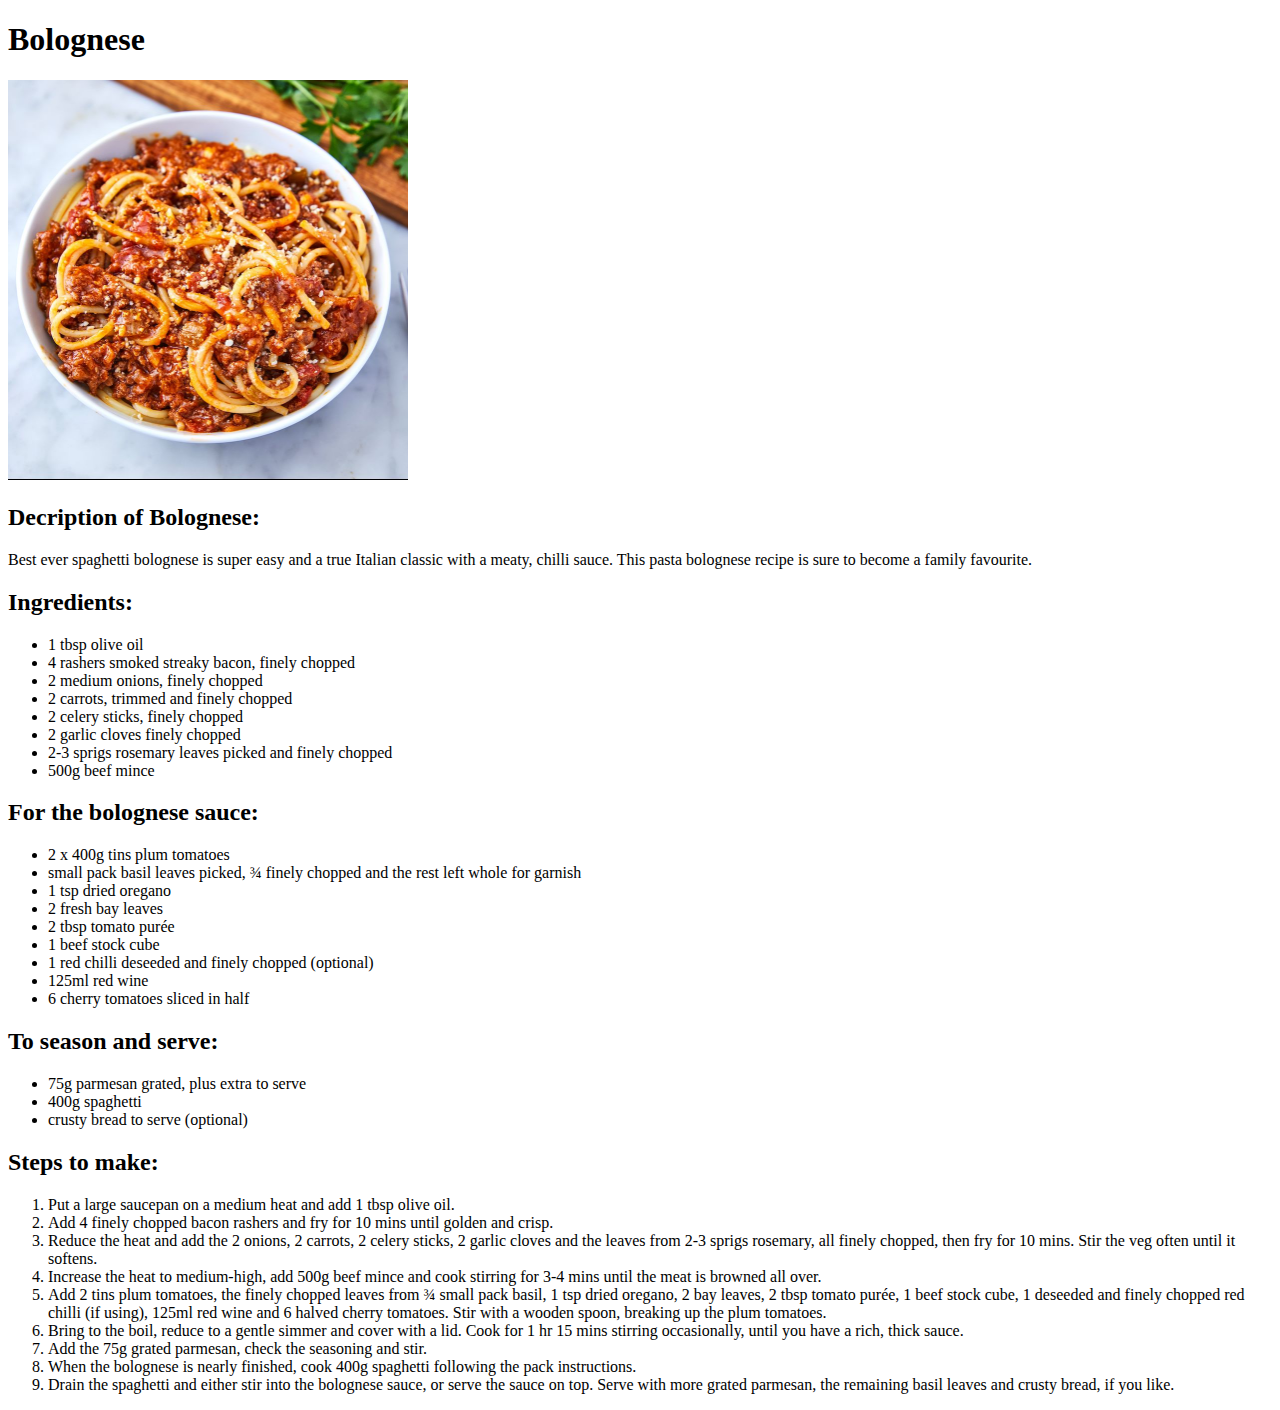
==== recipes/bolognese.html @ 002ea7dd "Start recipes project from The Odin Project Make first bolognese recipes" ====
<!DOCTYPE html>
<html lang="en">
<head>
    <meta charset="UTF-8">
    <meta name="viewport" content="width=device-width, initial-scale=1.0">
    <title>Bolognese</title>
</head>
<body>
   <h1>Bolognese</h1>
   <img src="images/bolognese.jpg" alt="a photo of bolognese" width="400" height="400">
   <h2>Decription of Bolognese:</h2>
   <p>Best ever spaghetti bolognese is super easy and a true Italian classic with a meaty, chilli sauce. This pasta bolognese recipe is sure to become a family favourite.</p>
   <h2>Ingredients:</h2>
   <ul>
    <li>1 tbsp olive oil</li>
    <li>4 rashers smoked streaky bacon, finely chopped</li>
    <li>2 medium onions, finely chopped</li>
    <li>2 carrots, trimmed and finely chopped</li>
    <li>2 celery sticks, finely chopped</li>
    <li>2 garlic cloves finely chopped</li>
    <li>2-3 sprigs rosemary leaves picked and finely chopped</li>
    <li>500g beef mince</li>
   </ul>
   <h2>For the bolognese sauce:</h2>
   <ul>
    <li>2 x 400g tins plum tomatoes</li>
    <li>small pack basil leaves picked, ¾ finely chopped and the rest left whole for garnish</li>
    <li>1 tsp dried oregano</li>
    <li>2 fresh bay leaves</li>
    <li>2 tbsp tomato purée</li>
    <li>1 beef stock cube</li>
    <li>1 red chilli deseeded and finely chopped (optional)</li>
    <li>125ml red wine</li>
    <li>6 cherry tomatoes sliced in half</li>
   </ul>
   <h2>To season and serve:</h2>
   <ul>
    <li>75g parmesan grated, plus extra to serve</li>
    <li>400g spaghetti</li>
    <li>crusty bread to serve (optional)</li>
   </ul>
   <h2>Steps to make:</h2>
   <ol>
    <li>Put a large saucepan on a medium heat and add 1 tbsp olive oil.</li>
    <li>Add 4 finely chopped bacon rashers and fry for 10 mins until golden and crisp.</li>
    <li>Reduce the heat and add the 2 onions, 2 carrots, 2 celery sticks, 2 garlic cloves and the leaves from 2-3 sprigs rosemary, all finely chopped, then fry for 10 mins. Stir the veg often until it softens.</li>
    <li>Increase the heat to medium-high, add 500g beef mince and cook stirring for 3-4 mins until the meat is browned all over.</li>
    <li>Add 2 tins plum tomatoes, the finely chopped leaves from ¾ small pack basil, 1 tsp dried oregano, 2 bay leaves, 2 tbsp tomato purée, 1 beef stock cube, 1 deseeded and finely chopped red chilli (if using), 125ml red wine and 6 halved cherry tomatoes. Stir with a wooden spoon, breaking up the plum tomatoes.</li>
    <li>Bring to the boil, reduce to a gentle simmer and cover with a lid. Cook for 1 hr 15 mins stirring occasionally, until you have a rich, thick sauce.</li>
    <li>Add the 75g grated parmesan, check the seasoning and stir.</li>
    <li>When the bolognese is nearly finished, cook 400g spaghetti following the pack instructions.</li>
    <li>Drain the spaghetti and either stir into the bolognese sauce, or serve the sauce on top. Serve with more grated parmesan, the remaining basil leaves and crusty bread, if you like.</li>
   </ol>
</body>
</html>
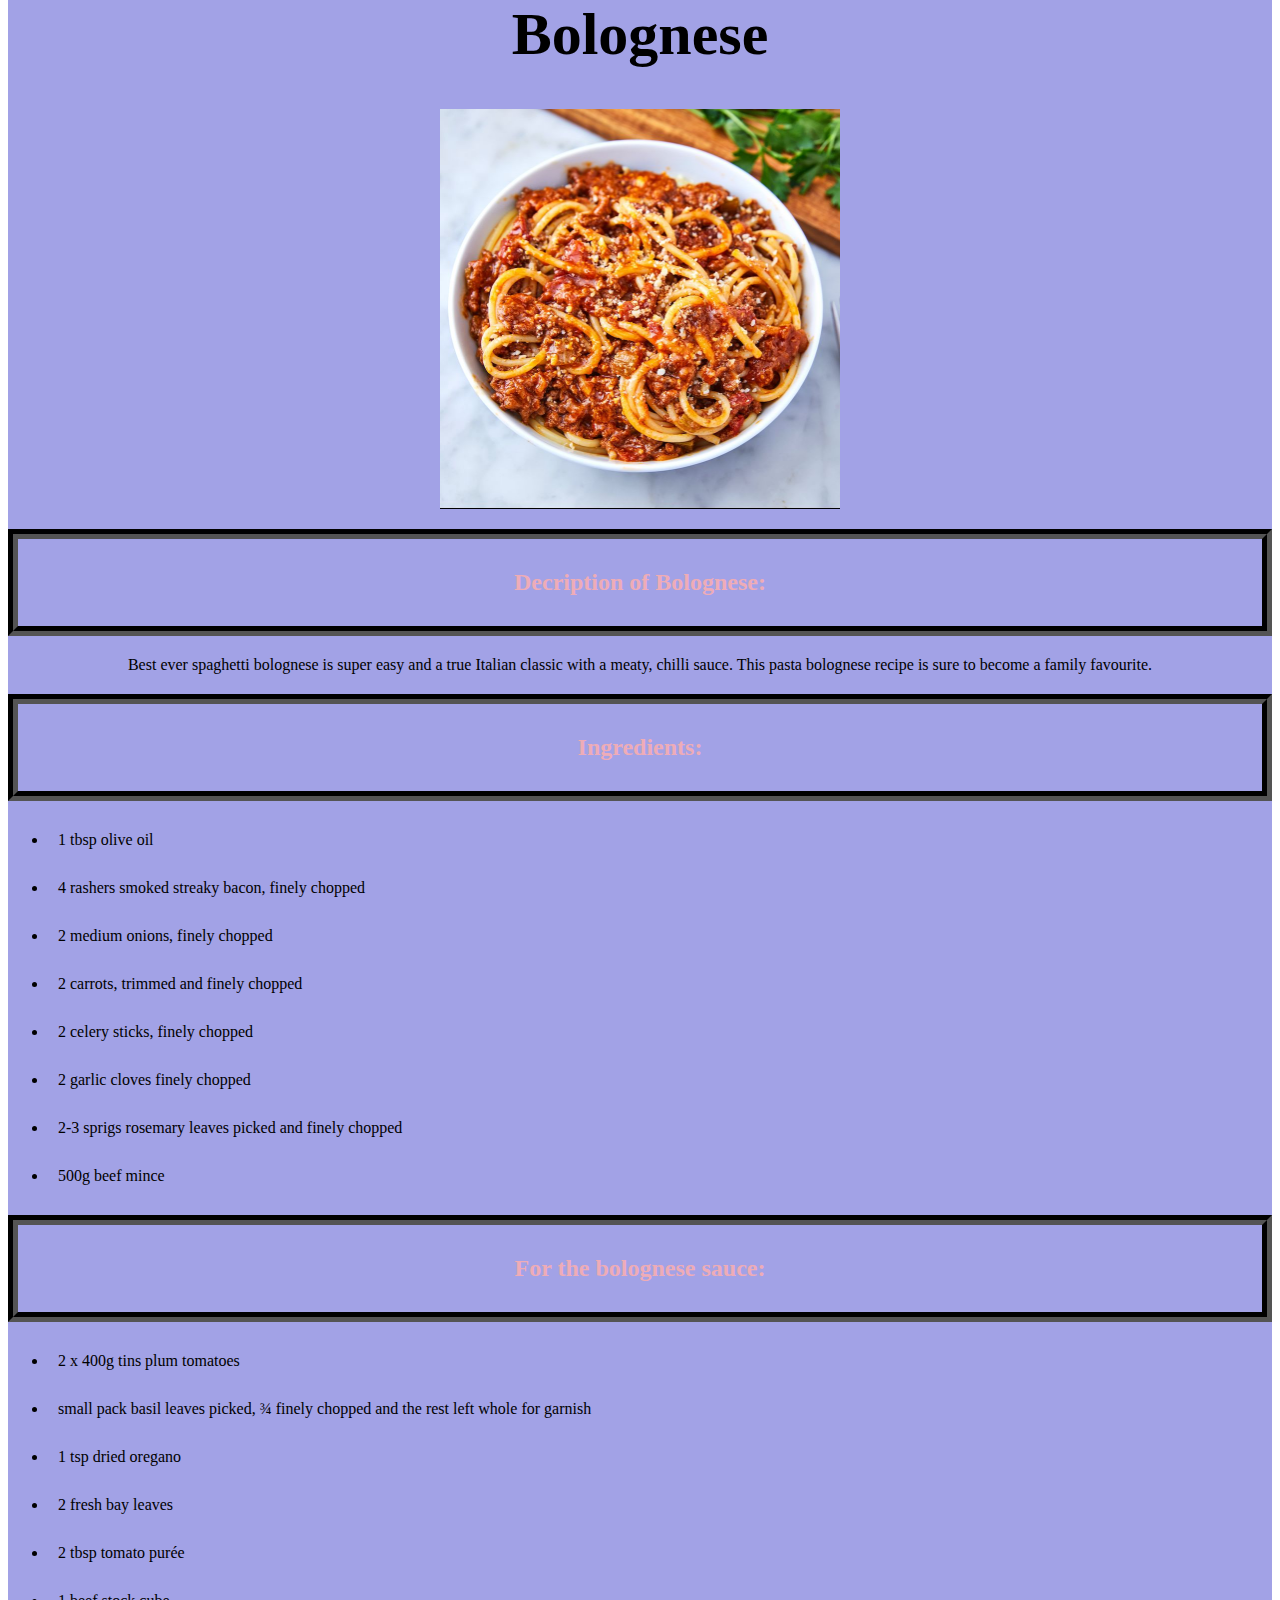
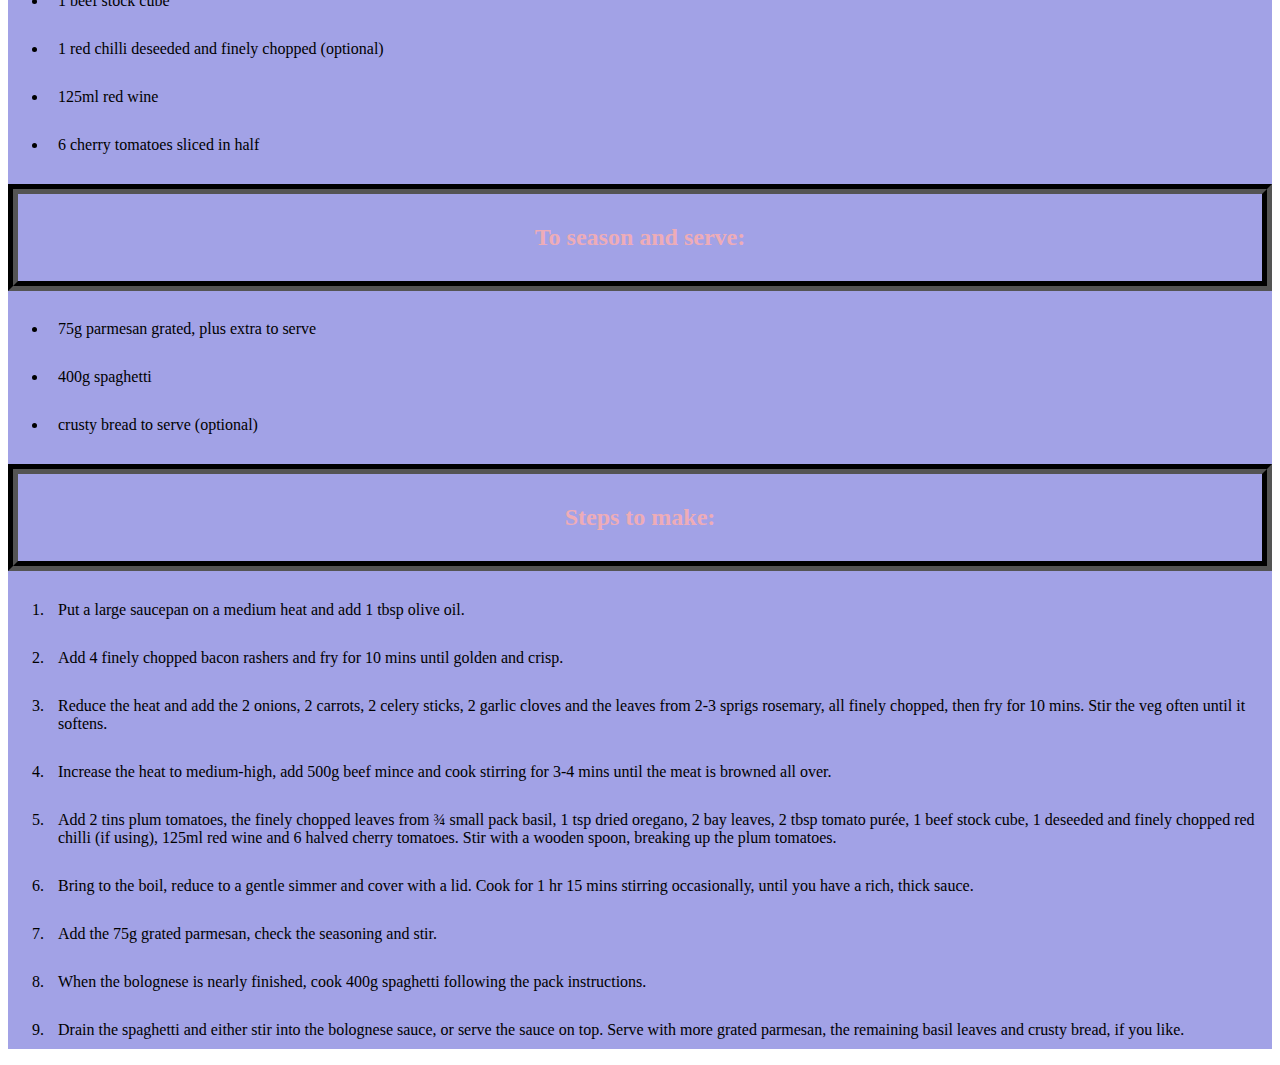
==== commit 7ec133d9: "Modify recipes project Style with box model idea" ====
--- a/recipes/bolognese.html
+++ b/recipes/bolognese.html
@@ -3,9 +3,11 @@
 <head>
     <meta charset="UTF-8">
     <meta name="viewport" content="width=device-width, initial-scale=1.0">
+    <link rel="stylesheet" href="styles.css">
     <title>Bolognese</title>
 </head>
 <body>
+    <div class="first">
    <h1>Bolognese</h1>
    <img src="images/bolognese.jpg" alt="a photo of bolognese" width="400" height="400">
    <h2>Decription of Bolognese:</h2>
@@ -51,5 +53,6 @@
     <li>When the bolognese is nearly finished, cook 400g spaghetti following the pack instructions.</li>
     <li>Drain the spaghetti and either stir into the bolognese sauce, or serve the sauce on top. Serve with more grated parmesan, the remaining basil leaves and crusty bread, if you like.</li>
    </ol>
+</div>
 </body>
 </html>--- a/recipes/styles.css
+++ b/recipes/styles.css
@@ -0,0 +1,40 @@
+.first {
+    background-color:rgb(162, 162, 230);
+}
+.second {
+    background-color:rgb(225, 129, 129)
+}
+.third {
+    background-color:aliceblue;
+}
+
+h1 {
+    font-size: 60px;
+    text-align: center;
+    margin-top: -8px;
+    
+}
+
+h2 {
+    color:rgb(238, 172, 183);
+    text-align: center;
+    padding: 30px;
+    border: 10px;
+    border-style: groove;
+    border-color: black;
+}
+
+img {
+ display: block;
+ margin-left: auto;
+ margin-right: auto;
+}
+
+p {
+    text-align: center;
+}
+
+li {
+    padding: 10px;
+    margin-bottom: 10px;
+}